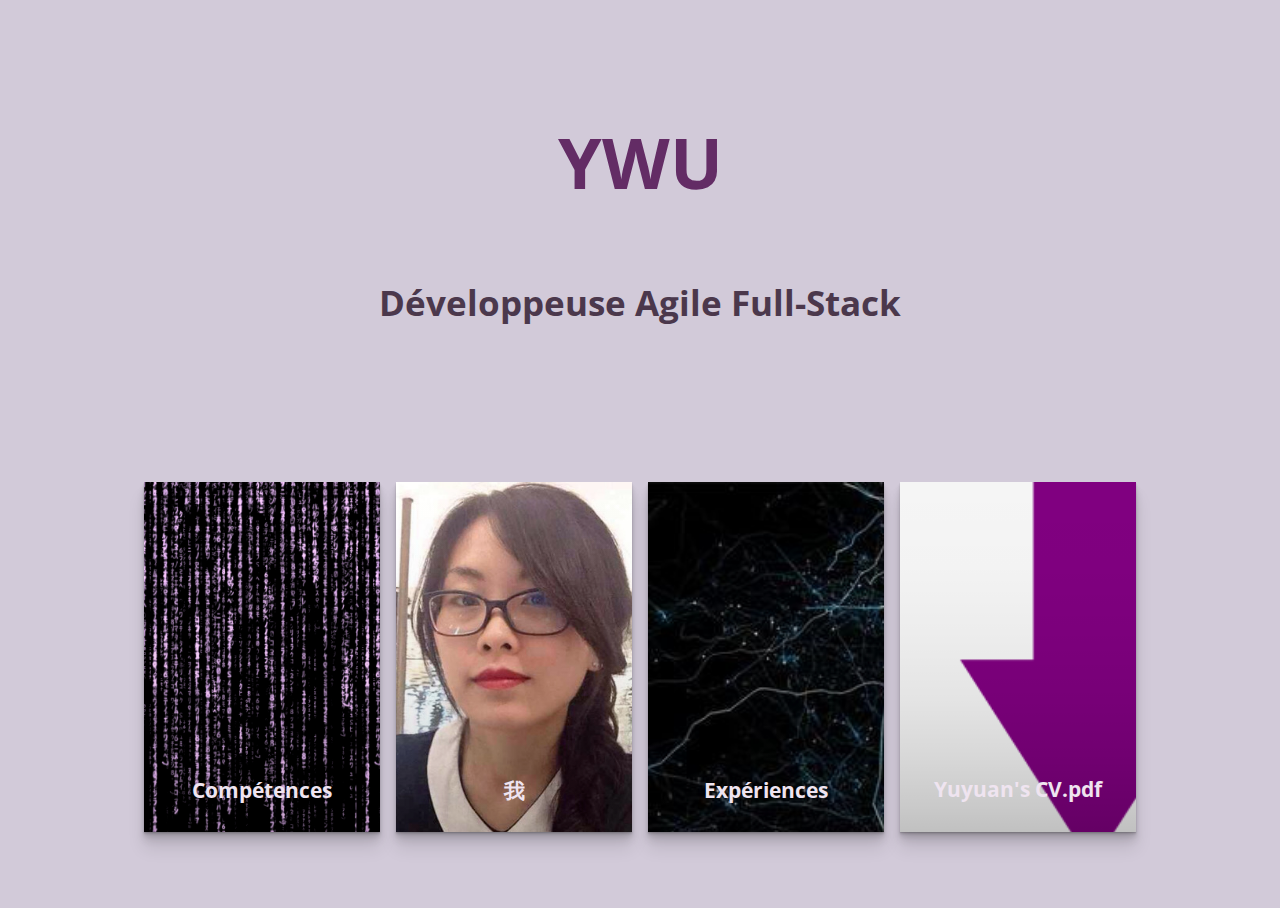
==== index.html @ 92f6f826 "images" ====
<!DOCTYPE html>
<html>
<head>
  <meta charset="utf-8" />

  <link rel="stylesheet" type="text/css" href="index.css">
  <link rel="stylesheet" type="text/css" href="name.css">
  


	<title>CV Yuyuan Wu</title>
</head>
<body>
  
	<div class="name">
    <h1 class="accessibility-animation">
  <span class="end-letters">Y</span><span class="middle-letters">uyuan.</span><span class="alternate-middle-letters"> u</span><span class="end-letters">WU</span>
  </h1>
  </div>


  <div class="title">
    <h1 class="titleFonction">Développeuse Agile Full-Stack</h1>
  </div>
 
    

    <main class="page-content">
      <div class="card">
          <div class="content">
              <h2 class="title">Compétences</h2>
              <p class="copy">Formations, Langages de programmation</p>
              <button class="btn">Détails...</button> </div>
      </div>
      <div class="card">
          <div class="content">
              <h2 class="title">我</h2>
              <p class="copy">En savoir plus sur moi?
              </p><button class="btn">Plus...</button></div>
      </div>
      <div class="card">
          <div class="content">
              <h2 class="title">Expériences</h2>
              <p class="copy">Projets</p><button class="btn">Détails...</button></div>
      </div>
      <div class="card">
          <div class="content">
              <h2 class="title">Yuyuan's CV.pdf</h2>
              <p class="copy"></p><button class="btn">Télécharger</button></div>
      </div>
      </main>





	

</body>
</html>
---- index.css ----
@import url('https://fonts.googleapis.com/css?family=Cardo:400i|Rubik:400,700&display=swap');
 :root {
   --d: 700ms;
   --e: cubic-bezier(0.19, 1, 0.22, 1);
   --font-sans: 'Rubik', sans-serif;
   --font-serif: 'Cardo', serif;
}
 * {
   box-sizing: border-box;
}
 html, body {
   height: 100%;

}
 body {
   display: grid;
   place-items: center;
    background-color: #D2CAD9;  
}
 .page-content {
   display: grid;
   grid-gap: 1rem;
   padding: 1rem;
   max-width: 1024px;
   margin: 0 auto;
   font-family: var(--font-sans);
}
 @media (min-width: 600px) {
   .page-content {
     grid-template-columns: repeat(2, 1fr);
  }
}
 @media (min-width: 800px) {
   .page-content {
     grid-template-columns: repeat(4, 1fr);
  }
}


 .card {
   position: relative;
   display: flex;
   align-items: flex-end;
   overflow: hidden;
   padding: 1rem;
   width: 100%;
   text-align: center;
   color: whitesmoke;
   background-color: whitesmoke;
   box-shadow: 0 1px 1px rgba(0, 0, 0, 0.1), 0 2px 2px rgba(0, 0, 0, 0.1), 0 4px 4px rgba(0, 0, 0, 0.1), 0 8px 8px rgba(0, 0, 0, 0.1), 0 16px 16px rgba(0, 0, 0, 0.1);
}
 @media (min-width: 600px) {
   .card {
     height: 350px;
  }
}
 .card:before {
   content: '';
   position: absolute;
   top: 0;
   left: 0;
   width: 100%;
   height: 110%;
   background-size: cover;
   background-position: 0 0;
   transition: transform calc(var(--d) * 1.5) var(--e);
   pointer-events: none;
}
 .card:after {
   content: '';
   display: block;
   position: absolute;
   top: 0;
   left: 0;
   width: 100%;
   height: 200%;
   pointer-events: none;
   background-image: linear-gradient(to bottom, rgba(0, 0, 0, 0) 0%, rgba(0, 0, 0, 0.009) 11.7%, rgba(0, 0, 0, 0.034) 22.1%, rgba(0, 0, 0, 0.072) 31.2%, rgba(0, 0, 0, 0.123) 39.4%, rgba(0, 0, 0, 0.182) 46.6%, rgba(0, 0, 0, 0.249) 53.1%, rgba(0, 0, 0, 0.320) 58.9%, rgba(0, 0, 0, 0.394) 64.3%, rgba(0, 0, 0, 0.468) 69.3%, rgba(0, 0, 0, 0.540) 74.1%, rgba(0, 0, 0, 0.607) 78.8%, rgba(0, 0, 0, 0.668) 83.6%, rgba(0, 0, 0, 0.721) 88.7%, rgba(0, 0, 0, 0.762) 94.1%, rgba(0, 0, 0, 0.790) 100%);
   transform: translateY(-50%);
   transition: transform calc(var(--d) * 2) var(--e);
}
 .card:nth-child(1):before {
   background-image: url('./img/matrix1.jpg');
   background-size: 90%;
}
 .card:nth-child(2):before {
   background-image: url('./img/yuyuan.png');
   background-position: center;
   background-repeat: no-repeat;

}
 .card:nth-child(3):before {
   background-image: url('./img/nerf.jpg');
}
 .card:nth-child(4):before {
   background-image: url('./img/fleche.png');
}
 .content {
   position: relative;
   display: flex;
   flex-direction: column;
   align-items: center;
   width: 100%;
   padding: 1rem;
   transition: transform var(--d) var(--e);
   z-index: 1;
}
 .content > * + * {
   margin-top: 1rem;
}
 .title {
   font-size: 1.3rem;
   font-weight: bold;
   line-height: 1.2;
}
 .copy {
   font-family: var(--font-serif);
   font-size: 1.125rem;
   font-style: italic;
   line-height: 1.35;
}
 .btn {
   cursor: pointer;
   margin-top: 1.5rem;
   padding: 0.75rem 1.5rem;
   font-size: 0.65rem;
   font-weight: bold;
   letter-spacing: 0.025rem;
   text-transform: uppercase;
   color: white;
   background-color: black;
   border: none;
}
 .btn:hover {
   background-color: #0d0d0d;
}
 .btn:focus {
   outline: 1px dashed yellow;
   outline-offset: 3px;
}
 @media (hover: hover) and (min-width: 600px) {
   .card:after {
     transform: translateY(0);
  }
   .content {
     transform: translateY(calc(100% - 4.5rem));
  }
   .content > *:not(.title) {
     opacity: 0;
     transform: translateY(1rem);
     transition: transform var(--d) var(--e), opacity var(--d) var(--e);
  }
   .card:hover, .card:focus-within {
     align-items: center;
  }
   .card:hover:before, .card:focus-within:before {
     transform: translateY(-4%);
  }
   .card:hover:after, .card:focus-within:after {
     transform: translateY(-50%);
  }
   .card:hover .content, .card:focus-within .content {
     transform: translateY(0);
  }
   .card:hover .content > *:not(.title), .card:focus-within .content > *:not(.title) {
     opacity: 1;
     transform: translateY(0);
     transition-delay: calc(var(--d) / 8);
  }
   .card:focus-within:before, .card:focus-within:after, .card:focus-within .content, .card:focus-within .content > *:not(.title) {
     transition-duration: 0s;
  }
}
---- name.css ----
@import url("https://fonts.googleapis.com/css?family=Open+Sans:400,400i,700");
* {
  box-sizing: border-box;
}

.name {
  display: flex;
  align-items: left;
  justify-content: left;
  font-family: 'Open Sans', sans-serif;
  font-size: 35px;
  height: 8vh;
}

.titleFonction{
  font-family: 'Open Sans', sans-serif;
  font-size: 35px;
  color:#4B384C;
  align-items: center;
  justify-content: center;
}

.title{
  font-family: 'Open Sans', sans-serif;
  color:#EFE4F0;
  align-items: center;
  justify-content: center;
}



.accessibility-animation {
  display: inline-block;
}
.accessibility-animation .middle-letters, .accessibility-animation .end-letters, .accessibility-animation .alternate-middle-letters {
  display: inline-block;
  overflow: hidden;
  height: 1.5em;
}
.accessibility-animation .end-letters {
  color: #632C65;
}
.accessibility-animation .middle-letters, .accessibility-animation .alternate-middle-letters {
  color: #4B384C;
}
.accessibility-animation .middle-letters {
  animation: accessibility-middle-letters-animation 10s infinite;
  animation-delay: -7s;
  max-width: 0;
}
.accessibility-animation .alternate-middle-letters {
  animation: accessibility-alternate-middle-letters-animation 10s infinite;
  animation-delay: -7s;
  max-width: 0;
}

@keyframes accessibility-middle-letters-animation {
  0% {
    max-width: 500px;
  }
  25% {
    max-width: 0;
  }
  75% {
    max-width: 0;
  }
  90% {
    max-width: 500px;
  }
  100% {
    max-width: 500px;
  }
}
@keyframes accessibility-alternate-middle-letters-animation {
  0% {
    max-width: 0;
  }
  25% {
    max-width: 0;
  }
  50% {
    max-width: 500px;
  }
  75% {
    max-width: 0;
  }
  100% {
    max-width: 0;
  }
}
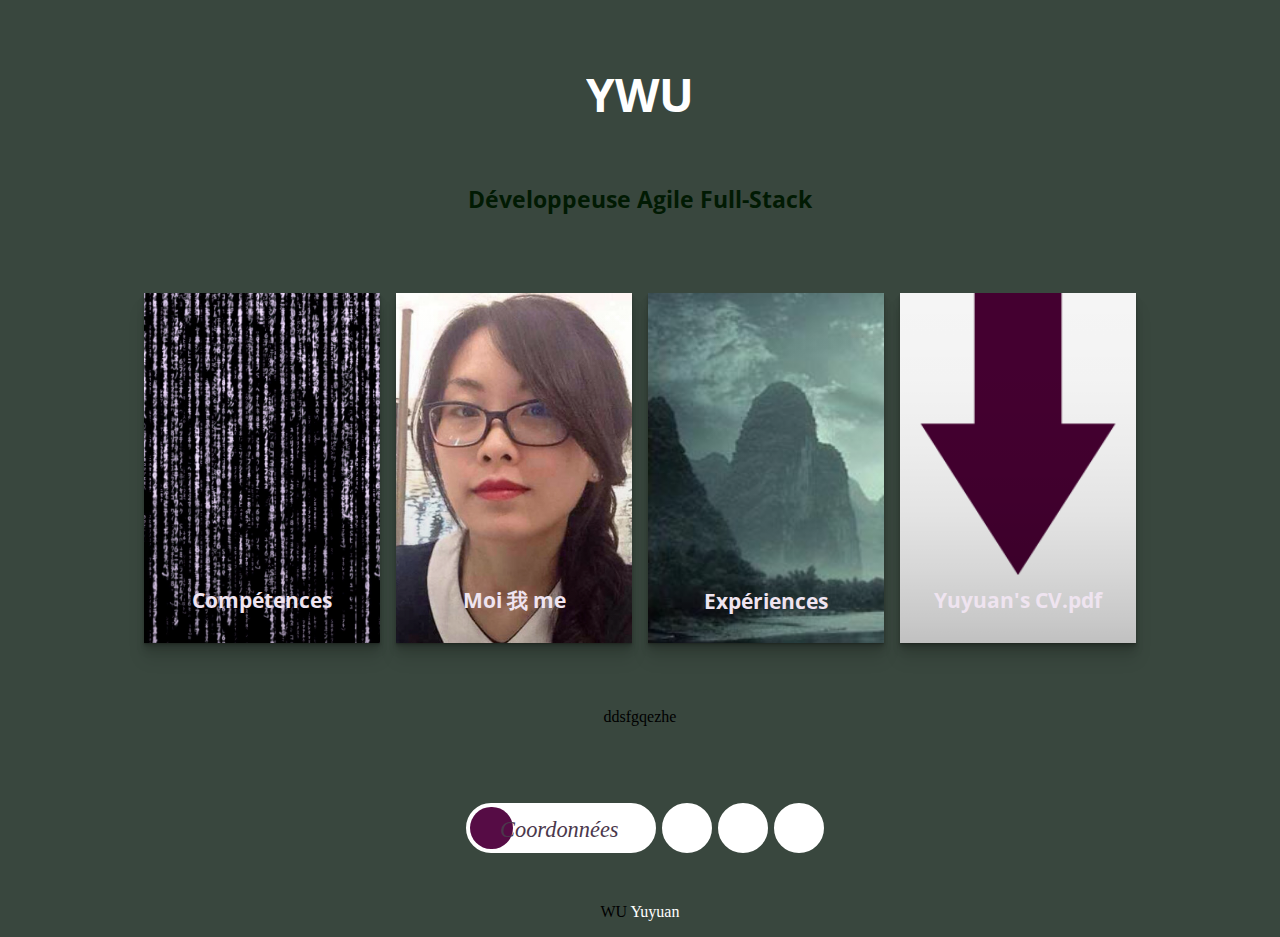
==== commit 271e74b6: "visuels page acceuil fini" ====
--- a/index.html
+++ b/index.html
@@ -4,10 +4,19 @@
 <head>
   <meta charset="utf-8" />
 
+      <link rel="stylesheet" href="https://use.fontawesome.com/releases/v5.3.1/css/all.css" integrity="sha384-mzrmE5qonljUremFsqc01SB46JvROS7bZs3IO2EmfFsd15uHvIt+Y8vEf7N7fWAU" crossorigin="anonymous">
+
   <link rel="stylesheet" type="text/css" href="index.css">
   <link rel="stylesheet" type="text/css" href="name.css">
+  <link rel="stylesheet" type="text/css" href="footer.css">
+
   
-
+  
+  <script type="text/javascript">
+    function hidden4parties() {
+      document.getElementById("4parties").style.display="none";
+    }
+  </script>
 
 	<title>CV Yuyuan Wu</title>
 </head>
@@ -18,31 +27,29 @@
   <span class="end-letters">Y</span><span class="middle-letters">uyuan.</span><span class="alternate-middle-letters"> u</span><span class="end-letters">WU</span>
   </h1>
   </div>
-
-
   <div class="title">
     <h1 class="titleFonction">Développeuse Agile Full-Stack</h1>
   </div>
  
     
-
-    <main class="page-content">
+  <div id="4parties">
+        <main class="page-content">
       <div class="card">
           <div class="content">
               <h2 class="title">Compétences</h2>
               <p class="copy">Formations, Langages de programmation</p>
-              <button class="btn">Détails...</button> </div>
+              <button class="btn" onclick="hidden4parties();competences();" >Détails...</button> </div>
       </div>
       <div class="card">
           <div class="content">
-              <h2 class="title">我</h2>
-              <p class="copy">En savoir plus sur moi?
-              </p><button class="btn">Plus...</button></div>
+              <h2 class="title">Moi 我 me</h2>
+              <p class="copy">En savoir plus sur moi? Centres d'intérêts, loisirs ...
+              </p><button class="btn" onclick="hidden4parties()">Plus...</button></div>
       </div>
       <div class="card">
           <div class="content">
               <h2 class="title">Expériences</h2>
-              <p class="copy">Projets</p><button class="btn">Détails...</button></div>
+              <p class="copy">Projets</p><button class="btn" onclick="hidden4parties()">Détails...</button></div>
       </div>
       <div class="card">
           <div class="content">
@@ -50,6 +57,42 @@
               <p class="copy"></p><button class="btn">Télécharger</button></div>
       </div>
       </main>
+  </div>
+
+  <div id="competences" classe="page-content" style="display: block;">
+
+    ddsfgqezhe
+
+  </div>
+
+
+ 
+
+<footer class="contentFooter">
+ 
+<ul>
+  <li class="active">
+    <i class="fas fa-phone"><span>Coordonnées</span></i>
+  </li>
+  <li>
+  <i class="fas fa-info-circle"><span>Info</span></i>
+  </li>
+  <a href="https://www.linkedin.com/in/yuyuan-wu-b4767494/">
+  <li>
+  <i class="fab fa-linkedin"><span>Linkedin</span></i>
+  </li>
+  </a>
+  <li>
+    <a href="https://github.com/wuyuyu">
+  <i class="fab fa-github"><span>GitHub</span></i>
+  </li>
+    </a>
+</ul>
+  <div class="des"><p>WU <a id="yuyuan" href="https://www.linkedin.com/in/yuyuan-wu-b4767494/" target="_blank">Yuyuan</a></p></div>
+
+</footer>
+
+
 
 
 
--- a/index.css
+++ b/index.css
@@ -15,7 +15,7 @@
  body {
    display: grid;
    place-items: center;
-    background-color: #D2CAD9;  
+    background-color: #39473E  ;  
 }
  .page-content {
    display: grid;
@@ -90,10 +90,13 @@
 
 }
  .card:nth-child(3):before {
-   background-image: url('./img/nerf.jpg');
+   background-image: url('./img/rdn.jpg');
 }
  .card:nth-child(4):before {
    background-image: url('./img/fleche.png');
+   background-position: top,center;
+   background-size: 120%;
+   background-repeat: no-repeat;
 }
  .content {
    position: relative;
--- a/name.css
+++ b/name.css
@@ -8,14 +8,14 @@
   align-items: left;
   justify-content: left;
   font-family: 'Open Sans', sans-serif;
-  font-size: 35px;
-  height: 8vh;
+  font-size: 23px;
+  height: 10vh;
 }
 
 .titleFonction{
   font-family: 'Open Sans', sans-serif;
-  font-size: 35px;
-  color:#4B384C;
+  font-size: 23px;
+  color:#011A03;
   align-items: center;
   justify-content: center;
 }
@@ -38,10 +38,10 @@
   height: 1.5em;
 }
 .accessibility-animation .end-letters {
-  color: #632C65;
+  color:white;
 }
 .accessibility-animation .middle-letters, .accessibility-animation .alternate-middle-letters {
-  color: #4B384C;
+  color: #4AB589 ;
 }
 .accessibility-animation .middle-letters {
   animation: accessibility-middle-letters-animation 10s infinite;
--- a/footer.css
+++ b/footer.css
@@ -0,0 +1,135 @@
+
+
+.contentFooter{
+  //background: #A386A6 ;
+  position:relative; 
+  left:0; right:0;
+  top:0; bottom:0;
+  margin:auto;
+  width: 450px;
+  height: 110px;
+  border-bottom-left-radius: 50px;
+  border-bottom-right-radius: 50px;
+  border-top-left-radius: 15px;
+  border-top-right-radius: 15px;
+  justify-content: center;
+  align-items: center;
+}
+ul{
+    display: flex;
+    justify-content: center;
+    align-items: center;
+    padding-top: 10px;
+    padding-right: 30px;
+}
+
+li{
+    position: relative;
+    transition: all 1s;
+    width: 50px;
+    height: 50px;
+    background: white;
+    box-sizing: border-box;
+    border-radius: 25px;
+    border: 4px solid white;
+    padding: 5px;
+  margin: 3px;
+  float:left;
+  list-style: none;
+  
+}
+
+.fab{
+    box-sizing: border-box;
+    padding: 10px;
+    width: 42.5px;
+    height: 42.5px;
+    position: absolute;
+    top: 0;
+    left: 0;
+    border-radius: 50%;
+    color: #4B384C;
+    text-align: center;
+    font-size: 1.4em;
+    font-weight: bold;
+    transition: all 1s;
+}
+
+.fab span{
+  color: #4B384C;
+  visibility: hidden;
+  padding-left: 20px;
+}
+
+li:hover .fab, .active .fab{
+    background: #4F1749 ;
+    color: white;
+}
+li:hover .fab span, .active span{
+  visibility: visible;
+}
+
+.fas{
+    box-sizing: border-box;
+    padding: 10px;
+    width: 42.5px;
+    height: 42.5px;
+    position: absolute;
+    top: 0;
+    left: 0;
+    border-radius: 50%;
+    color: #4B384C;
+    text-align: center;
+    font-size: 1.4em;
+    transition: all 1s;
+}
+
+.fa-home{
+  font-size: 1.3em;
+}
+.fas span{
+  color: #4B384C;
+  visibility: hidden;
+  padding-left: 20px;
+}
+
+li{
+  cursor: pointer;
+}
+
+li:nth-of-type(1):hover, .active:nth-of-type(1){
+    width: 190px;
+}
+li:nth-of-type(2):hover, .active:nth-of-type(2){
+  width:112px;
+}
+li:nth-of-type(3):hover, .active:nth-of-type(3){
+  width:180px;
+}
+li:nth-of-type(4):hover, .active:nth-of-type(4){
+  width:160px;
+}
+
+li:hover input{
+    display: block;
+}
+
+li:hover .fas, .active .fas{
+    background: #560C45;
+    color: white;
+}
+li:hover .fas span, .active span{
+  visibility: visible;
+}
+
+.des{
+  display: flex;
+  justify-content: center;
+  align-items: center;
+  padding-top: 15px;
+}
+
+#yuyuan {
+  color: white;
+  text-decoration: none;
+}
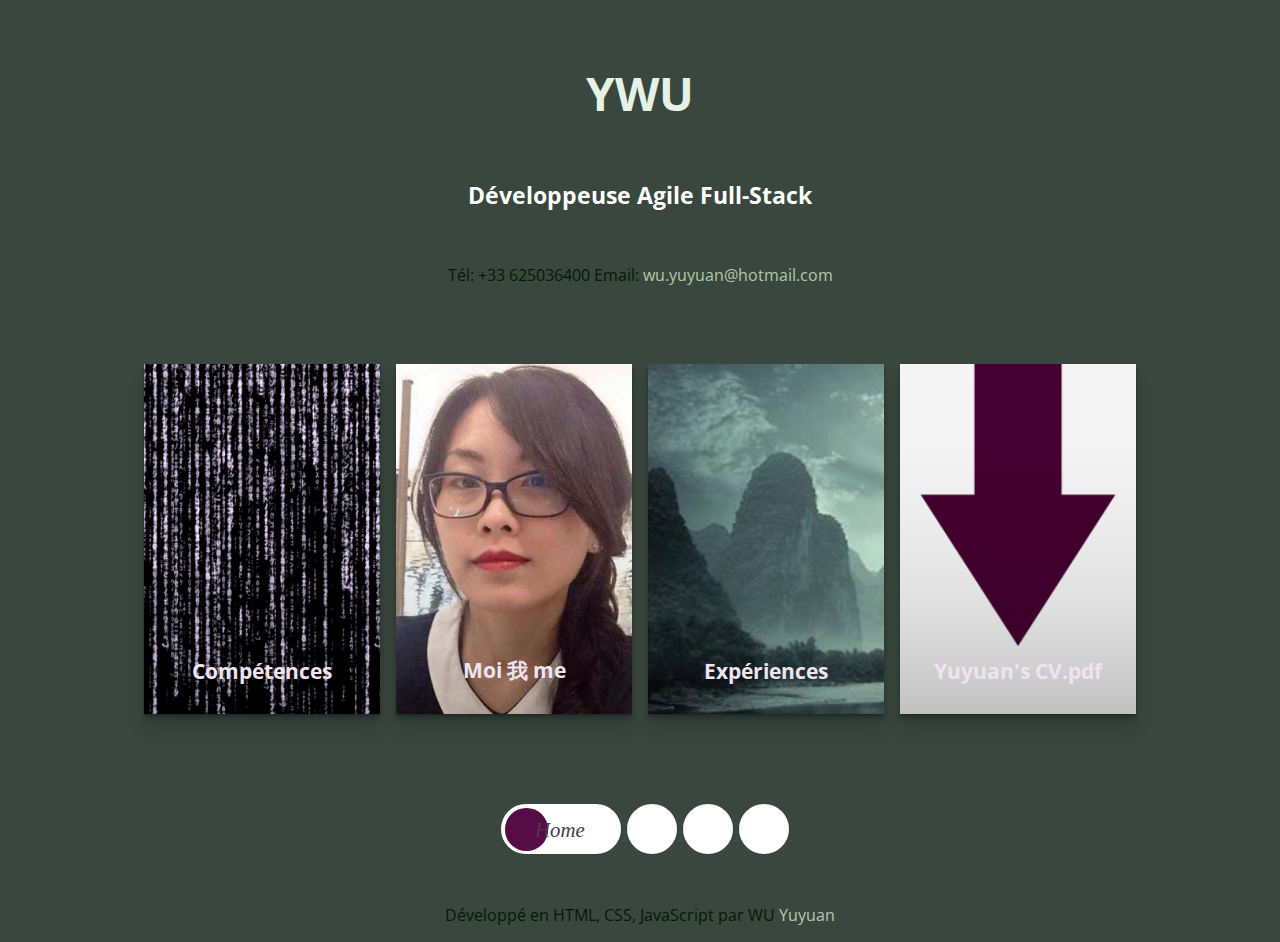
==== commit 8719069f: "l'ajout contact et footer" ====
--- a/index.html
+++ b/index.html
@@ -10,13 +10,6 @@
   <link rel="stylesheet" type="text/css" href="name.css">
   <link rel="stylesheet" type="text/css" href="footer.css">
 
-  
-  
-  <script type="text/javascript">
-    function hidden4parties() {
-      document.getElementById("4parties").style.display="none";
-    }
-  </script>
 
 	<title>CV Yuyuan Wu</title>
 </head>
@@ -30,6 +23,7 @@
   <div class="title">
     <h1 class="titleFonction">Développeuse Agile Full-Stack</h1>
   </div>
+  <div class="mail"><p>Tél: +33 625036400 Email:<a id="yuyuan" href="mailto: wu.yuyuan@hotmail"> wu.yuyuan@hotmail.com</a></p></div>
  
     
   <div id="4parties">
@@ -38,18 +32,18 @@
           <div class="content">
               <h2 class="title">Compétences</h2>
               <p class="copy">Formations, Langages de programmation</p>
-              <button class="btn" onclick="hidden4parties();competences();" >Détails...</button> </div>
+              <button class="btn" onclick="hidden4parties();afficheCompetenses();" >Détails...</button> </div>
       </div>
       <div class="card">
           <div class="content">
               <h2 class="title">Moi 我 me</h2>
               <p class="copy">En savoir plus sur moi? Centres d'intérêts, loisirs ...
-              </p><button class="btn" onclick="hidden4parties()">Plus...</button></div>
+              </p><button class="btn" onclick="hidden4parties(); afficheMoi();">Plus...</button></div>
       </div>
       <div class="card">
           <div class="content">
               <h2 class="title">Expériences</h2>
-              <p class="copy">Projets</p><button class="btn" onclick="hidden4parties()">Détails...</button></div>
+              <p class="copy">Projets</p><button class="btn" onclick="hidden4parties();afficheExperiences();">Détails...</button></div>
       </div>
       <div class="card">
           <div class="content">
@@ -59,42 +53,112 @@
       </main>
   </div>
 
-  <div id="competences" classe="page-content" style="display: block;">
 
-    ddsfgqezhe
+  <div id="competences" classe="page-content" style="display: none;">
+    <div class="titleFonction">Développeur informatique</div>
+    <div class="sousTitle">Projets Personnels - Depuis novembre 2019</div>
+    <div class="textes">
+        Projet en cours:
+        Création d'une application mobile avec React Native
 
+        Création d'un site Web avec React JS:
+        - Conception de la préproduction: Construction du product Backlog, définition des user stories, définition des critères d'acceptation des fonctionnalités, modélisation de la BDD
+        - Librairies: Redux, React Router, React Navigation, React Firebase, Firebase Cloud Messaging (FCM)
+        - L'environnement: Node.js 
+        - Gestion de dépendances: NPM
+
+        Création d'un jeu Quizz en Javascript POO
+        -Utilisation de Babel / Webpack
+        -Gestion de paquet avec NPM
+        -https://wuyuyu.github.io/Quizz_Javascript/Coding_Dojo.html
+
+        Création d'une application d'enchère en JAVA - fichier .JAR exécutable en ligne de commande sur le terminal
+        - https://github.com/wuyuyu/Raises
+
+        Modifier
+        Déplacer
+        Supprimer
+        Developpeur informatique
+        Use It Cloud Février 2020 Stage
+        Création des pages web avec Laravel: MVC, Routing, Middelware, service providers
+        Création des VM via le plateform Use IT Cloud
+        Découverte du Fonctionnement du CMP, le Cloud Computing, AWS API, composants logiciels et l'environnement du développement du Use IT Cloud
+
+        Modifier
+        Déplacer
+        Supprimer
+        Directrice Boutique
+        CAUDALIE 2014 à 2017 CDI Carrousel du Louvre - Paris 1er
+        - Management de 6 vendeuses.
+        - Développement du chiffre d'affaire.
+        - Création et animation d'un réseau d'apporteurs d'affaire.
+
+        Modifier
+        Déplacer
+        Supprimer
+        Fondatrice et Gérante
+        iLEAD 2006 à 2012 Paris
+        - Création d'une entreprise de E-commerce spécialisée dans la distribution de produits high-tech.
+        - Création et l'administration de 3 sites de e-commerce
+        - Gestion et l'exploitation d'une base de données
+        - Gestion de référencement naturel (SEO)
+        - Google AdWords Express.
+      </div>
   </div>
 
 
+
+  <div id="moi" classe="page-content" style="display: none;">
+    moi
+  </div>  
+
+  <div id="experiences" classe="page-content" style="display: none;">
+    experience
+  </div>  
  
 
 <footer class="contentFooter">
- 
 <ul>
-  <li class="active">
-    <i class="fas fa-phone"><span>Coordonnées</span></i>
+  <li class="active"><a href="https://wuyuyu.github.io/CV_WU/"> 
+    <i class="fas fa-home"><span>Home</span></i>
+  </a></li>
+
+  
+  <li><a href="https://www.linkedin.com/in/yuyuan-wu-b4767494/">   
+  <i class="fab fa-linkedin"><span>Linkedin</span></i>
+  </a></li>
+  
+  <li><a href="https://github.com/wuyuyu"> 
+  <i class="fab fa-github"><span>GitHub</span></i>
+  </a></li>
+   
+   <li>
+  <i class="fas fa-phone" onclick="afficheContact()"><span>Coordonnées</span></i>
   </li>
-  <li>
-  <i class="fas fa-info-circle"><span>Info</span></i>
-  </li>
-  <a href="https://www.linkedin.com/in/yuyuan-wu-b4767494/">
-  <li>
-  <i class="fab fa-linkedin"><span>Linkedin</span></i>
-  </li>
-  </a>
-  <li>
-    <a href="https://github.com/wuyuyu">
-  <i class="fab fa-github"><span>GitHub</span></i>
-  </li>
-    </a>
 </ul>
-  <div class="des"><p>WU <a id="yuyuan" href="https://www.linkedin.com/in/yuyuan-wu-b4767494/" target="_blank">Yuyuan</a></p></div>
-
+  <div class="des"><p>
+    Développé en HTML, CSS, JavaScript par WU <a id="yuyuan" href="https://www.linkedin.com/in/yuyuan-wu-b4767494/" target="_blank">Yuyuan</a></p></div>
 </footer>
 
 
 
+  <script type="text/javascript">
+    function hidden4parties() {
+      document.getElementById("4parties").style.display="none";
+    }
 
+    function afficheCompetenses(){
+      document.getElementById("competences").style.display="block";
+    }
+
+    function afficheMoi(){
+      document.getElementById("moi").style.display="block";
+    }
+
+    function afficheExperiences(){
+      document.getElementById("experiences").style.display="block";
+    }
+  </script>
 
 
 
--- a/name.css
+++ b/name.css
@@ -15,7 +15,7 @@
 .titleFonction{
   font-family: 'Open Sans', sans-serif;
   font-size: 23px;
-  color:#011A03;
+  color:white;
   align-items: center;
   justify-content: center;
 }
@@ -25,6 +25,20 @@
   color:#EFE4F0;
   align-items: center;
   justify-content: center;
+  height: 4vh;
+}
+
+.sousTitle{
+  font-family: 'Open Sans', sans-serif;
+  font-size: 16px;
+  font-weight: bold;
+  color: #EFE4F0;
+}
+
+.textes{
+  font-family: 'Open Sans', sans-serif;
+  font-size: 16px;
+  color:white;
 }
 
 
@@ -38,10 +52,10 @@
   height: 1.5em;
 }
 .accessibility-animation .end-letters {
-  color:white;
+  color:#E6F2E6;
 }
 .accessibility-animation .middle-letters, .accessibility-animation .alternate-middle-letters {
-  color: #4AB589 ;
+  color:#B3CAAA;
 }
 .accessibility-animation .middle-letters {
   animation: accessibility-middle-letters-animation 10s infinite;
@@ -89,3 +103,19 @@
   }
 }
 
+.des{
+  font-family: 'Open Sans', sans-serif;
+  color: #011A03;
+  display: flex;
+  justify-content: center;
+  align-items: center;
+  padding-top: 15px;
+}
+
+.mail{
+  font-family: 'Open Sans', sans-serif;
+  color: #011A03;
+  display:relative;
+  justify-content: center;
+  align-items: center;
+}--- a/footer.css
+++ b/footer.css
@@ -98,16 +98,16 @@
 }
 
 li:nth-of-type(1):hover, .active:nth-of-type(1){
-    width: 190px;
+    width: 120px;
 }
 li:nth-of-type(2):hover, .active:nth-of-type(2){
-  width:112px;
+  width:150px;
 }
 li:nth-of-type(3):hover, .active:nth-of-type(3){
-  width:180px;
+  width:135px;
 }
 li:nth-of-type(4):hover, .active:nth-of-type(4){
-  width:160px;
+  width:190px;
 }
 
 li:hover input{
@@ -122,14 +122,7 @@
   visibility: visible;
 }
 
-.des{
-  display: flex;
-  justify-content: center;
-  align-items: center;
-  padding-top: 15px;
-}
-
 #yuyuan {
-  color: white;
+  color: #B3CAAA;
   text-decoration: none;
 }
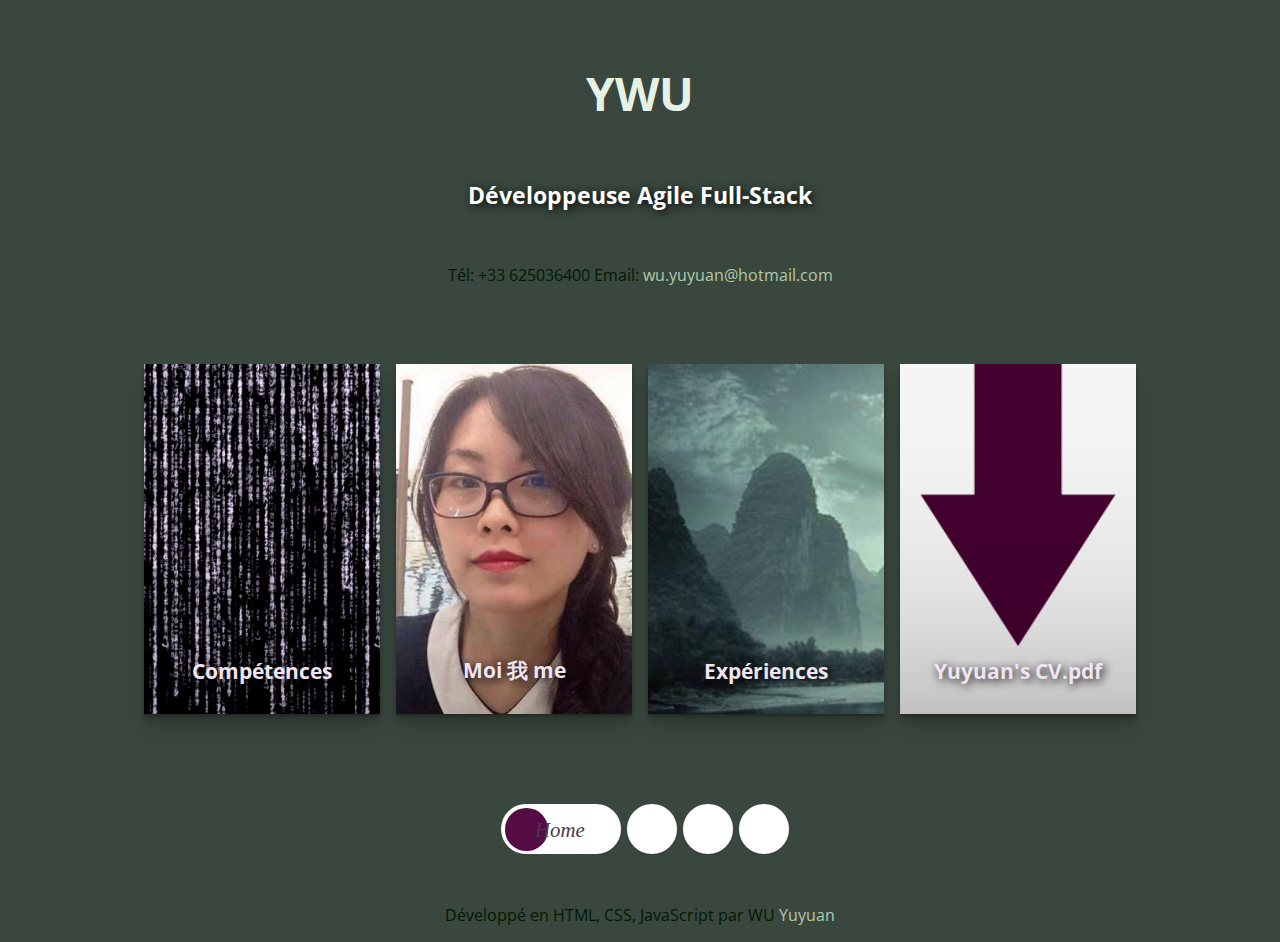
==== commit 84574ec6: "texte fitler" ====
--- a/index.html
+++ b/index.html
@@ -43,7 +43,7 @@
       <div class="card">
           <div class="content">
               <h2 class="title">Expériences</h2>
-              <p class="copy">Projets</p><button class="btn" onclick="hidden4parties();afficheExperiences();">Détails...</button></div>
+              <p class="copy">Projets</br>Jobs</p><button class="btn" onclick="hidden4parties();afficheExperiences();">Détails...</button></div>
       </div>
       <div class="card">
           <div class="content">
@@ -55,6 +55,16 @@
 
 
   <div id="competences" classe="page-content" style="display: none;">
+    competences
+  </div>
+
+
+
+  <div id="moi" classe="page-content" style="display: none;">
+    moi
+  </div>  
+
+  <div id="experiences" classe="page-content" style="display: none;">
     <div class="titleFonction">Développeur informatique</div>
     <div class="sousTitle">Projets Personnels - Depuis novembre 2019</div>
     <div class="textes">
@@ -104,16 +114,6 @@
         - Gestion de référencement naturel (SEO)
         - Google AdWords Express.
       </div>
-  </div>
-
-
-
-  <div id="moi" classe="page-content" style="display: none;">
-    moi
-  </div>  
-
-  <div id="experiences" classe="page-content" style="display: none;">
-    experience
   </div>  
  
 
--- a/name.css
+++ b/name.css
@@ -26,6 +26,10 @@
   align-items: center;
   justify-content: center;
   height: 4vh;
+  
+
+    text-shadow: 2px 2px 10px rgb(0,0,0);
+
 }
 
 .sousTitle{
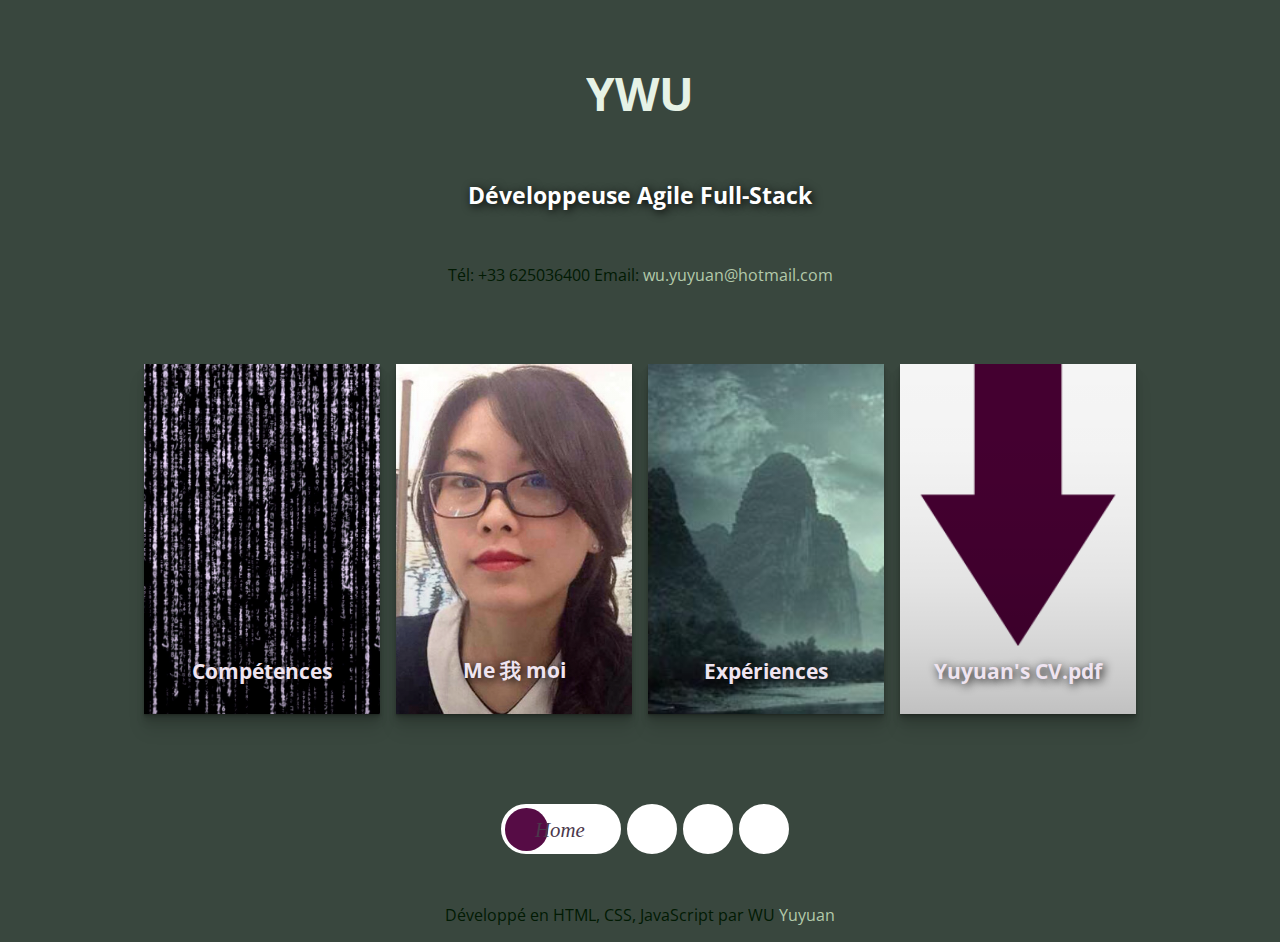
==== commit 9a16e7a4: "structure du site + page experiences" ====
--- a/index.html
+++ b/index.html
@@ -1,168 +1,107 @@
-
 <!DOCTYPE html>
 <html>
 <head>
-  <meta charset="utf-8" />
-
-      <link rel="stylesheet" href="https://use.fontawesome.com/releases/v5.3.1/css/all.css" integrity="sha384-mzrmE5qonljUremFsqc01SB46JvROS7bZs3IO2EmfFsd15uHvIt+Y8vEf7N7fWAU" crossorigin="anonymous">
-
-  <link rel="stylesheet" type="text/css" href="index.css">
-  <link rel="stylesheet" type="text/css" href="name.css">
-  <link rel="stylesheet" type="text/css" href="footer.css">
-
-
-	<title>CV Yuyuan Wu</title>
+<meta charset="utf-8"/>
+<link rel="stylesheet" href="https://use.fontawesome.com/releases/v5.3.1/css/all.css" integrity="sha384-mzrmE5qonljUremFsqc01SB46JvROS7bZs3IO2EmfFsd15uHvIt+Y8vEf7N7fWAU" crossorigin="anonymous">
+<link rel="stylesheet" type="text/css" href="index.css">
+<link rel="stylesheet" type="text/css" href="name.css">
+<link rel="stylesheet" type="text/css" href="footer.css">
+<title>CV Yuyuan Wu acceuil</title>
 </head>
 <body>
-  
-	<div class="name">
-    <h1 class="accessibility-animation">
+<div class="name">
+  <h1 class="accessibility-animation">
   <span class="end-letters">Y</span><span class="middle-letters">uyuan.</span><span class="alternate-middle-letters"> u</span><span class="end-letters">WU</span>
   </h1>
+</div>
+<div class="title">
+  <h1 class="titleFonction">Développeuse Agile Full-Stack</h1>
+</div>
+<div class="mail">
+  <p>
+    Tél: +33 625036400 Email:<a id="yuyuan" href="mailto: wu.yuyuan@hotmail"> wu.yuyuan@hotmail.com</a>
+  </p>
+</div>
+<div id="4parties">
+  <main class="page-content">
+  <div class="card">
+    <div class="content">
+      <h2 class="title">Compétences</h2>
+      <p class="copy">
+        Langages de programmation, </br> Formations </br>etc...
+      </p>
+      <button class="btn" onclick="window.location.href='./pageCompetences.html';">Détails...</button>
+    </div>
   </div>
-  <div class="title">
-    <h1 class="titleFonction">Développeuse Agile Full-Stack</h1>
+  <div class="card">
+    <div class="content">
+      <h2 class="title">Me 我 moi</h2>
+      <p class="copy">
+        En savoir plus sur moi? </br>Centres d'intérêts</br> loisirs ...
+      </p>
+      <button class="btn" onclick="window.location.href='./pageMoi.html';">Plus...</button>
+    </div>
   </div>
-  <div class="mail"><p>Tél: +33 625036400 Email:<a id="yuyuan" href="mailto: wu.yuyuan@hotmail"> wu.yuyuan@hotmail.com</a></p></div>
- 
-    
-  <div id="4parties">
-        <main class="page-content">
-      <div class="card">
-          <div class="content">
-              <h2 class="title">Compétences</h2>
-              <p class="copy">Formations, Langages de programmation</p>
-              <button class="btn" onclick="hidden4parties();afficheCompetenses();" >Détails...</button> </div>
-      </div>
-      <div class="card">
-          <div class="content">
-              <h2 class="title">Moi 我 me</h2>
-              <p class="copy">En savoir plus sur moi? Centres d'intérêts, loisirs ...
-              </p><button class="btn" onclick="hidden4parties(); afficheMoi();">Plus...</button></div>
-      </div>
-      <div class="card">
-          <div class="content">
-              <h2 class="title">Expériences</h2>
-              <p class="copy">Projets</br>Jobs</p><button class="btn" onclick="hidden4parties();afficheExperiences();">Détails...</button></div>
-      </div>
-      <div class="card">
-          <div class="content">
-              <h2 class="title">Yuyuan's CV.pdf</h2>
-              <p class="copy"></p><button class="btn">Télécharger</button></div>
-      </div>
-      </main>
+  <div class="card">
+    <div class="content">
+      <h2 class="title">Expériences</h2>
+      <p class="copy">
+        Projets</br>Jobs
+      </p>
+      <button class="btn" onclick="window.location.href = './pageExperiences.html';">Détails...</button>
+    </div>
   </div>
-
-
-  <div id="competences" classe="page-content" style="display: none;">
+  <div class="card">
+    <div class="content">
+      <h2 class="title">Yuyuan's CV.pdf</h2>
+      <p class="copy">
+      </p>
+      <button class="btn">Télécharger</button>
+    </div>
+  </div>
+  </main>
+</div>
+<div id="competences" classe="page-content" style="display: none;">
     competences
-  </div>
-
-
-
-  <div id="moi" classe="page-content" style="display: none;">
+</div>
+<div id="moi" classe="page-content" style="display: none;">
     moi
-  </div>  
-
-  <div id="experiences" classe="page-content" style="display: none;">
-    <div class="titleFonction">Développeur informatique</div>
-    <div class="sousTitle">Projets Personnels - Depuis novembre 2019</div>
-    <div class="textes">
-        Projet en cours:
-        Création d'une application mobile avec React Native
-
-        Création d'un site Web avec React JS:
-        - Conception de la préproduction: Construction du product Backlog, définition des user stories, définition des critères d'acceptation des fonctionnalités, modélisation de la BDD
-        - Librairies: Redux, React Router, React Navigation, React Firebase, Firebase Cloud Messaging (FCM)
-        - L'environnement: Node.js 
-        - Gestion de dépendances: NPM
-
-        Création d'un jeu Quizz en Javascript POO
-        -Utilisation de Babel / Webpack
-        -Gestion de paquet avec NPM
-        -https://wuyuyu.github.io/Quizz_Javascript/Coding_Dojo.html
-
-        Création d'une application d'enchère en JAVA - fichier .JAR exécutable en ligne de commande sur le terminal
-        - https://github.com/wuyuyu/Raises
-
-        Modifier
-        Déplacer
-        Supprimer
-        Developpeur informatique
-        Use It Cloud Février 2020 Stage
-        Création des pages web avec Laravel: MVC, Routing, Middelware, service providers
-        Création des VM via le plateform Use IT Cloud
-        Découverte du Fonctionnement du CMP, le Cloud Computing, AWS API, composants logiciels et l'environnement du développement du Use IT Cloud
-
-        Modifier
-        Déplacer
-        Supprimer
-        Directrice Boutique
-        CAUDALIE 2014 à 2017 CDI Carrousel du Louvre - Paris 1er
-        - Management de 6 vendeuses.
-        - Développement du chiffre d'affaire.
-        - Création et animation d'un réseau d'apporteurs d'affaire.
-
-        Modifier
-        Déplacer
-        Supprimer
-        Fondatrice et Gérante
-        iLEAD 2006 à 2012 Paris
-        - Création d'une entreprise de E-commerce spécialisée dans la distribution de produits high-tech.
-        - Création et l'administration de 3 sites de e-commerce
-        - Gestion et l'exploitation d'une base de données
-        - Gestion de référencement naturel (SEO)
-        - Google AdWords Express.
-      </div>
-  </div>  
- 
-
+</div>
 <footer class="contentFooter">
 <ul>
-  <li class="active"><a href="https://wuyuyu.github.io/CV_WU/"> 
-    <i class="fas fa-home"><span>Home</span></i>
+  <li class="active"><a href="https://wuyuyu.github.io/CV_WU/">
+  <i class="fas fa-home"><span>Home</span></i>
   </a></li>
-
-  
-  <li><a href="https://www.linkedin.com/in/yuyuan-wu-b4767494/">   
+  <li><a href="https://www.linkedin.com/in/yuyuan-wu-b4767494/">
   <i class="fab fa-linkedin"><span>Linkedin</span></i>
   </a></li>
-  
-  <li><a href="https://github.com/wuyuyu"> 
+  <li><a href="https://github.com/wuyuyu">
   <i class="fab fa-github"><span>GitHub</span></i>
   </a></li>
-   
-   <li>
+  <li>
   <i class="fas fa-phone" onclick="afficheContact()"><span>Coordonnées</span></i>
   </li>
 </ul>
-  <div class="des"><p>
-    Développé en HTML, CSS, JavaScript par WU <a id="yuyuan" href="https://www.linkedin.com/in/yuyuan-wu-b4767494/" target="_blank">Yuyuan</a></p></div>
+<div class="des">
+  <p>
+    Développé en HTML, CSS, JavaScript par WU 
+    <a id="yuyuan" href="https://www.linkedin.com/in/yuyuan-wu-b4767494/" target="_blank">Yuyuan</a>
+  </p>
+</div>
 </footer>
-
-
-
-  <script type="text/javascript">
+<script type="text/javascript">
     function hidden4parties() {
       document.getElementById("4parties").style.display="none";
     }
-
     function afficheCompetenses(){
       document.getElementById("competences").style.display="block";
     }
-
     function afficheMoi(){
       document.getElementById("moi").style.display="block";
     }
-
     function afficheExperiences(){
       document.getElementById("experiences").style.display="block";
     }
   </script>
-
-
-
-	
-
 </body>
 </html>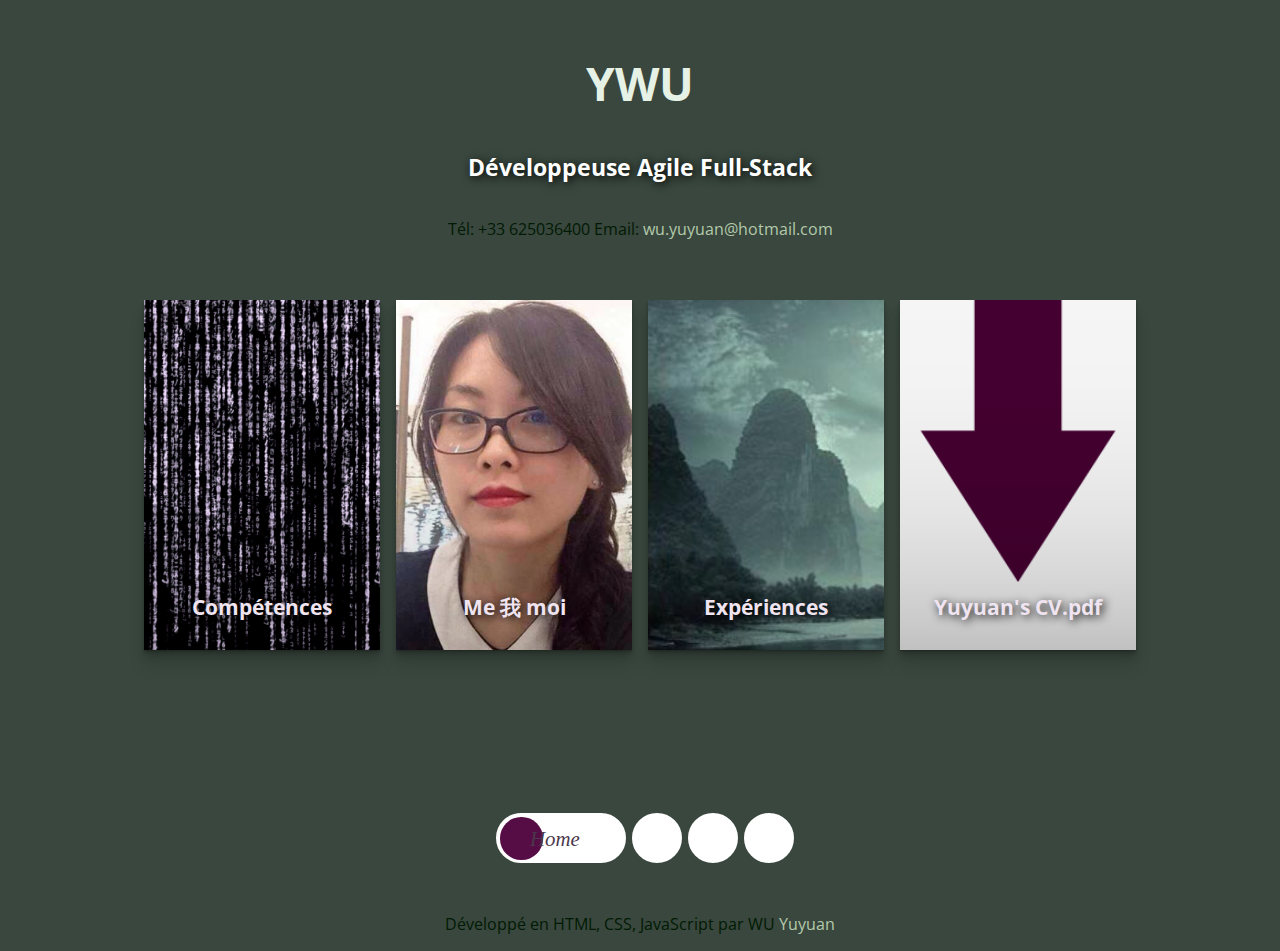
==== commit 378a402e: "bouton afficher du CV" ====
--- a/index.html
+++ b/index.html
@@ -56,17 +56,14 @@
       <h2 class="title">Yuyuan's CV.pdf</h2>
       <p class="copy">
       </p>
-      <button class="btn">Télécharger</button>
+      <a class="btnCV" href="./img/cv.pdf">Afficher</button>
     </div>
   </div>
   </main>
 </div>
-<div id="competences" classe="page-content" style="display: none;">
-    competences
-</div>
-<div id="moi" classe="page-content" style="display: none;">
-    moi
-</div>
+
+
+
 <footer class="contentFooter">
 <ul>
   <li class="active"><a href="https://wuyuyu.github.io/CV_WU/">
@@ -102,6 +99,11 @@
     function afficheExperiences(){
       document.getElementById("experiences").style.display="block";
     }
+    function afficheCV(){
+      document.getElementById("cv").style.display="block";
+    }
   </script>
+
+
 </body>
 </html>--- a/index.css
+++ b/index.css
@@ -175,6 +175,17 @@
   }
 }
 
+ .btnCV {
+   cursor: pointer;
+   margin-top: 1.5rem;
+   text-decoration: none;
+   font-size: 0.7rem;
+   font-weight: bold;
+   letter-spacing: 0.025rem;
+   text-transform: uppercase;
+   color: white;
+   border: none;
 
+}
 
  --- a/footer.css
+++ b/footer.css
@@ -98,13 +98,13 @@
 }
 
 li:nth-of-type(1):hover, .active:nth-of-type(1){
-    width: 120px;
+    width: 130px;
 }
 li:nth-of-type(2):hover, .active:nth-of-type(2){
-  width:150px;
+  width:180px;
 }
 li:nth-of-type(3):hover, .active:nth-of-type(3){
-  width:135px;
+  width:150px;
 }
 li:nth-of-type(4):hover, .active:nth-of-type(4){
   width:190px;
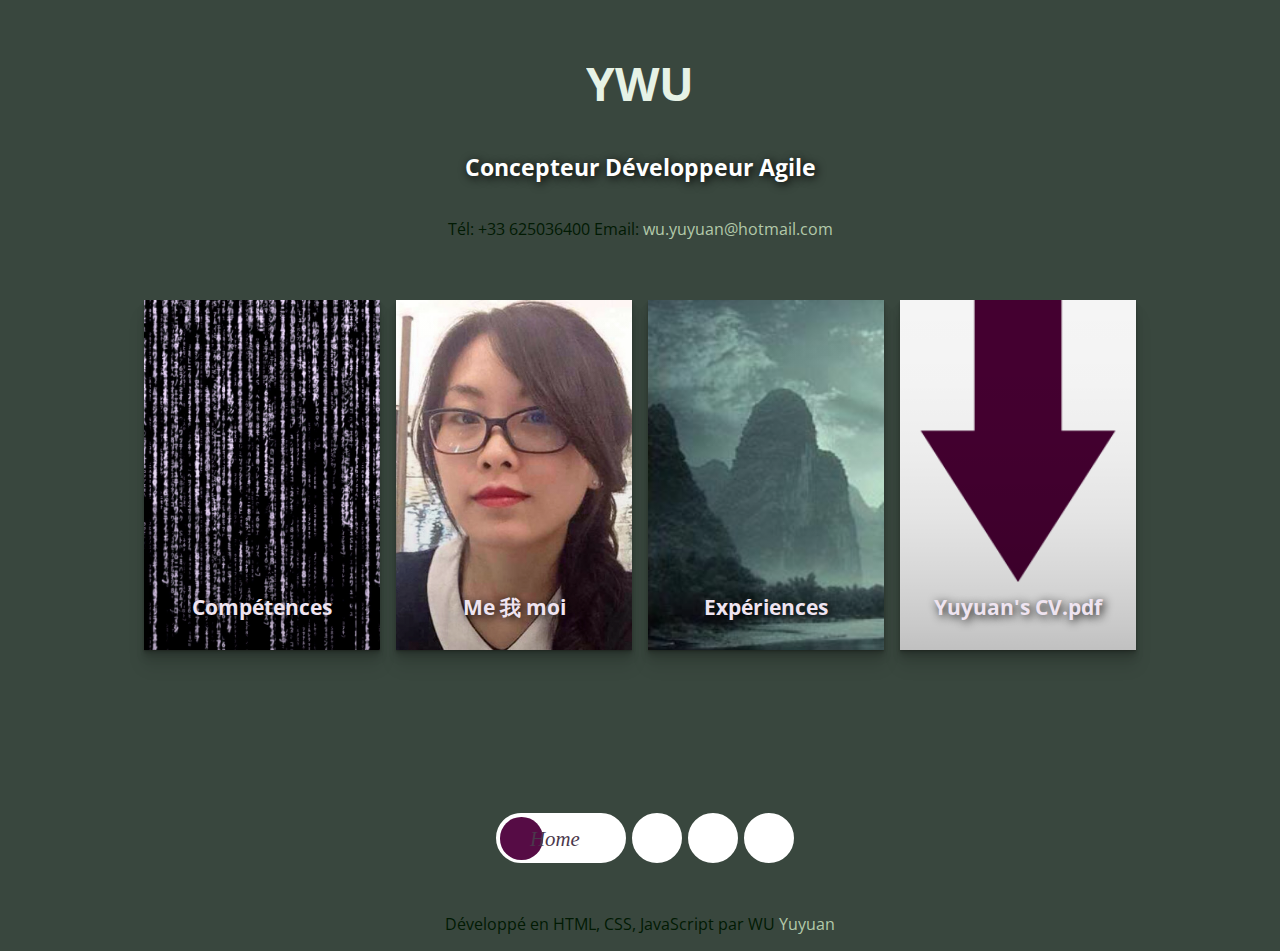
==== commit 9af5fc83: "update" ====
--- a/index.html
+++ b/index.html
@@ -15,7 +15,7 @@
   </h1>
 </div>
 <div class="title">
-  <h1 class="titleFonction">Développeuse Agile Full-Stack</h1>
+  <h1 class="titleFonction">Concepteur Développeur Agile</h1>
 </div>
 <div class="mail">
   <p>
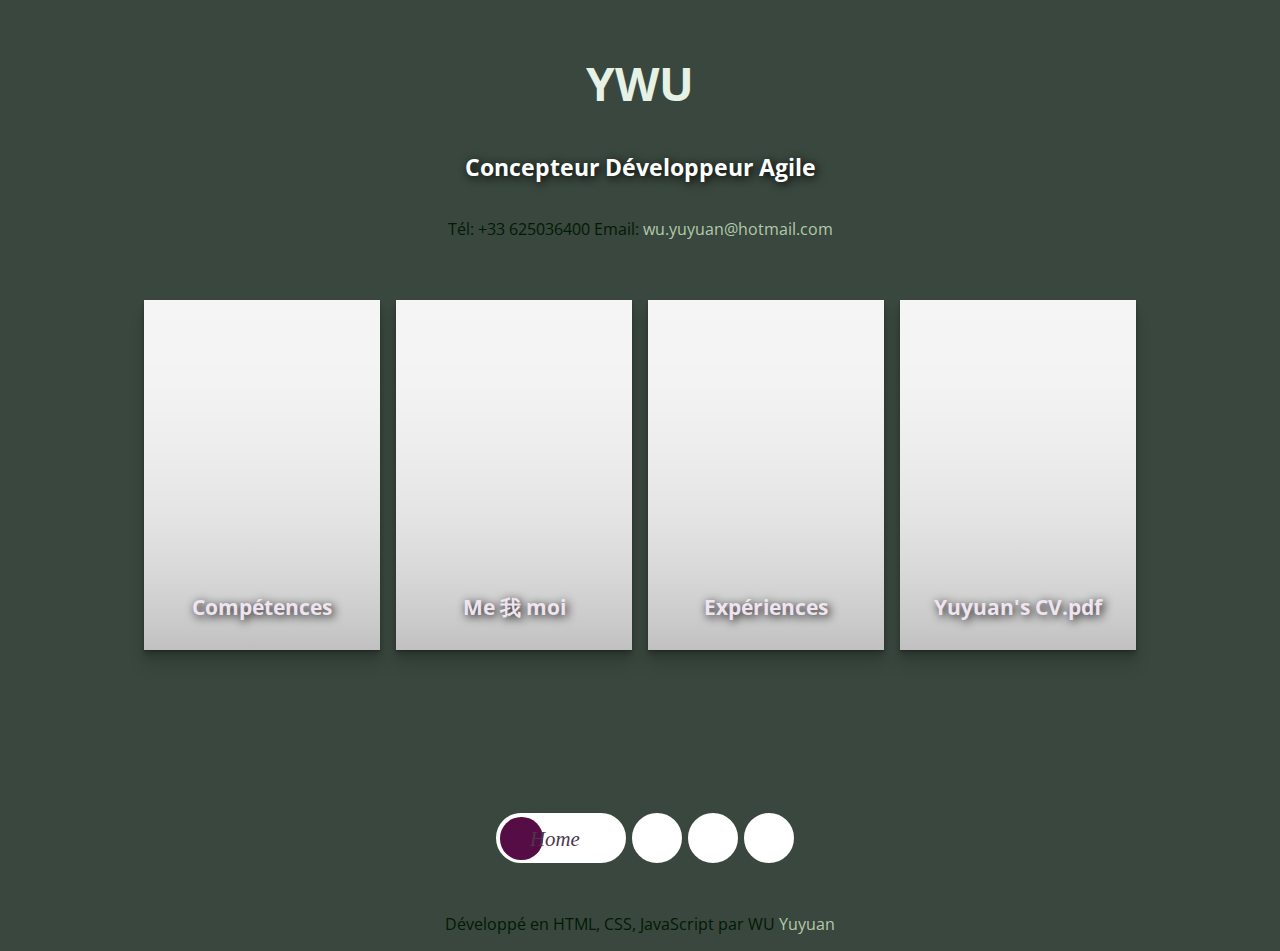
==== commit 8e2c4756: "update" ====
--- a/index.html
+++ b/index.html
@@ -3,9 +3,9 @@
 <head>
 <meta charset="utf-8"/>
 <link rel="stylesheet" href="https://use.fontawesome.com/releases/v5.3.1/css/all.css" integrity="sha384-mzrmE5qonljUremFsqc01SB46JvROS7bZs3IO2EmfFsd15uHvIt+Y8vEf7N7fWAU" crossorigin="anonymous">
-<link rel="stylesheet" type="text/css" href="index.css">
-<link rel="stylesheet" type="text/css" href="name.css">
-<link rel="stylesheet" type="text/css" href="footer.css">
+<link rel="stylesheet" type="text/css" href="src/css/index.css">
+<link rel="stylesheet" type="text/css" href="src/css/name.css">
+<link rel="stylesheet" type="text/css" href="src/css/footer.css">
 <title>CV Yuyuan Wu acceuil</title>
 </head>
 <body>
@@ -30,7 +30,7 @@
       <p class="copy">
         Langages de programmation, </br> Formations </br>etc...
       </p>
-      <button class="btn" onclick="window.location.href='./pageCompetences.html';">Détails...</button>
+      <button class="btn" onclick="window.location.href='./src/html/Competences.html';">Détails...</button>
     </div>
   </div>
   <div class="card">
@@ -39,7 +39,7 @@
       <p class="copy">
         En savoir plus sur moi? </br>Centres d'intérêts</br> loisirs ...
       </p>
-      <button class="btn" onclick="window.location.href='./pageMoi.html';">Plus...</button>
+      <button class="btn" onclick="window.location.href='./src/html/moi.html';">Plus...</button>
     </div>
   </div>
   <div class="card">
@@ -48,7 +48,7 @@
       <p class="copy">
         Projets</br>Jobs
       </p>
-      <button class="btn" onclick="window.location.href = './pageExperiences.html';">Détails...</button>
+      <button class="btn" onclick="window.location.href = './src/html/Experiences.html';">Détails...</button>
     </div>
   </div>
   <div class="card">
@@ -56,7 +56,7 @@
       <h2 class="title">Yuyuan's CV.pdf</h2>
       <p class="copy">
       </p>
-      <a class="btnCV" href="./img/cv.pdf">Afficher</button>
+      <a class="btnCV" href="./src/img/cv.pdf">Afficher</button>
     </div>
   </div>
   </main>
--- a/src/css/index.css
+++ b/src/css/index.css
@@ -0,0 +1,191 @@
+@import url('https://fonts.googleapis.com/css?family=Cardo:400i|Rubik:400,700&display=swap');
+ :root {
+   --d: 700ms;
+   --e: cubic-bezier(0.19, 1, 0.22, 1);
+   --font-sans: 'Rubik', sans-serif;
+   --font-serif: 'Cardo', serif;
+}
+ * {
+   box-sizing: border-box;
+}
+ html, body {
+   height: 100%;
+
+}
+ body {
+   display: grid;
+   place-items: center;
+    background-color: #39473E  ;  
+}
+ .page-content {
+   display: grid;
+   grid-gap: 1rem;
+   padding: 1rem;
+   max-width: 1024px;
+   margin: 0 auto;
+   font-family: var(--font-sans);
+}
+ @media (min-width: 600px) {
+   .page-content {
+     grid-template-columns: repeat(2, 1fr);
+  }
+}
+ @media (min-width: 800px) {
+   .page-content {
+     grid-template-columns: repeat(4, 1fr);
+  }
+}
+
+
+ .card {
+   position: relative;
+   display: flex;
+   align-items: flex-end;
+   overflow: hidden;
+   padding: 1rem;
+   width: 100%;
+   text-align: center;
+   color: whitesmoke;
+   background-color: whitesmoke;
+   box-shadow: 0 1px 1px rgba(0, 0, 0, 0.1), 0 2px 2px rgba(0, 0, 0, 0.1), 0 4px 4px rgba(0, 0, 0, 0.1), 0 8px 8px rgba(0, 0, 0, 0.1), 0 16px 16px rgba(0, 0, 0, 0.1);
+}
+ @media (min-width: 600px) {
+   .card {
+     height: 350px;
+  }
+}
+ .card:before {
+   content: '';
+   position: absolute;
+   top: 0;
+   left: 0;
+   width: 100%;
+   height: 110%;
+   background-size: cover;
+   background-position: 0 0;
+   transition: transform calc(var(--d) * 1.5) var(--e);
+   pointer-events: none;
+}
+ .card:after {
+   content: '';
+   display: block;
+   position: absolute;
+   top: 0;
+   left: 0;
+   width: 100%;
+   height: 200%;
+   pointer-events: none;
+   background-image: linear-gradient(to bottom, rgba(0, 0, 0, 0) 0%, rgba(0, 0, 0, 0.009) 11.7%, rgba(0, 0, 0, 0.034) 22.1%, rgba(0, 0, 0, 0.072) 31.2%, rgba(0, 0, 0, 0.123) 39.4%, rgba(0, 0, 0, 0.182) 46.6%, rgba(0, 0, 0, 0.249) 53.1%, rgba(0, 0, 0, 0.320) 58.9%, rgba(0, 0, 0, 0.394) 64.3%, rgba(0, 0, 0, 0.468) 69.3%, rgba(0, 0, 0, 0.540) 74.1%, rgba(0, 0, 0, 0.607) 78.8%, rgba(0, 0, 0, 0.668) 83.6%, rgba(0, 0, 0, 0.721) 88.7%, rgba(0, 0, 0, 0.762) 94.1%, rgba(0, 0, 0, 0.790) 100%);
+   transform: translateY(-50%);
+   transition: transform calc(var(--d) * 2) var(--e);
+}
+ .card:nth-child(1):before {
+   background-image: url('./img/matrix1.jpg');
+   background-size: 90%;
+}
+ .card:nth-child(2):before {
+   background-image: url('./img/yuyuan.png');
+   background-position: center;
+   background-repeat: no-repeat;
+
+}
+ .card:nth-child(3):before {
+   background-image: url('./img/rdn.jpg');
+}
+ .card:nth-child(4):before {
+   background-image: url('./img/fleche.png');
+   background-position: top,center;
+   background-size: 120%;
+   background-repeat: no-repeat;
+}
+ .content {
+   position: relative;
+   display: flex;
+   flex-direction: column;
+   align-items: center;
+   width: 100%;
+   padding: 1rem;
+   transition: transform var(--d) var(--e);
+   z-index: 1;
+}
+ .content > * + * {
+   margin-top: 1rem;
+}
+ .title {
+   font-size: 1.3rem;
+   font-weight: bold;
+   line-height: 1.2;
+}
+ .copy {
+   font-family: var(--font-serif);
+   font-size: 1.125rem;
+   font-style: italic;
+   line-height: 1.35;
+}
+ .btn {
+   cursor: pointer;
+   margin-top: 1.5rem;
+   padding: 0.75rem 1.5rem;
+   font-size: 0.65rem;
+   font-weight: bold;
+   letter-spacing: 0.025rem;
+   text-transform: uppercase;
+   color: white;
+   background-color: black;
+   border: none;
+}
+ .btn:hover {
+   background-color: #0d0d0d;
+}
+ .btn:focus {
+   outline: 1px dashed yellow;
+   outline-offset: 3px;
+}
+ @media (hover: hover) and (min-width: 600px) {
+   .card:after {
+     transform: translateY(0);
+  }
+   .content {
+     transform: translateY(calc(100% - 4.5rem));
+  }
+   .content > *:not(.title) {
+     opacity: 0;
+     transform: translateY(1rem);
+     transition: transform var(--d) var(--e), opacity var(--d) var(--e);
+  }
+   .card:hover, .card:focus-within {
+     align-items: center;
+  }
+   .card:hover:before, .card:focus-within:before {
+     transform: translateY(-4%);
+  }
+   .card:hover:after, .card:focus-within:after {
+     transform: translateY(-50%);
+  }
+   .card:hover .content, .card:focus-within .content {
+     transform: translateY(0);
+  }
+   .card:hover .content > *:not(.title), .card:focus-within .content > *:not(.title) {
+     opacity: 1;
+     transform: translateY(0);
+     transition-delay: calc(var(--d) / 8);
+  }
+   .card:focus-within:before, .card:focus-within:after, .card:focus-within .content, .card:focus-within .content > *:not(.title) {
+     transition-duration: 0s;
+  }
+}
+
+ .btnCV {
+   cursor: pointer;
+   margin-top: 1.5rem;
+   text-decoration: none;
+   font-size: 0.7rem;
+   font-weight: bold;
+   letter-spacing: 0.025rem;
+   text-transform: uppercase;
+   color: white;
+   border: none;
+
+}
+
+ --- a/src/css/name.css
+++ b/src/css/name.css
@@ -0,0 +1,125 @@
+@import url("https://fonts.googleapis.com/css?family=Open+Sans:400,400i,700");
+* {
+  box-sizing: border-box;
+}
+
+.name {
+  display: flex;
+  align-items: left;
+  justify-content: left;
+  font-family: 'Open Sans', sans-serif;
+  font-size: 23px;
+  height: 10vh;
+}
+
+.titleFonction{
+  font-family: 'Open Sans', sans-serif;
+  font-size: 23px;
+  color:white;
+  align-items: center;
+  justify-content: center;
+}
+
+.title{
+  font-family: 'Open Sans', sans-serif;
+  color:#EFE4F0;
+  align-items: center;
+  justify-content: center;
+  height: 4vh;
+  
+
+    text-shadow: 2px 2px 10px rgb(0,0,0);
+
+}
+
+.sousTitle{
+  font-family: 'Open Sans', sans-serif;
+  font-size: 16px;
+  font-weight: bold;
+  color: #EFE4F0;
+}
+
+.textes{
+  font-family: 'Open Sans', sans-serif;
+  font-size: 16px;
+  color:white;
+}
+
+
+
+.accessibility-animation {
+  display: inline-block;
+}
+.accessibility-animation .middle-letters, .accessibility-animation .end-letters, .accessibility-animation .alternate-middle-letters {
+  display: inline-block;
+  overflow: hidden;
+  height: 1.5em;
+}
+.accessibility-animation .end-letters {
+  color:#E6F2E6;
+}
+.accessibility-animation .middle-letters, .accessibility-animation .alternate-middle-letters {
+  color:#B3CAAA;
+}
+.accessibility-animation .middle-letters {
+  animation: accessibility-middle-letters-animation 10s infinite;
+  animation-delay: -7s;
+  max-width: 0;
+}
+.accessibility-animation .alternate-middle-letters {
+  animation: accessibility-alternate-middle-letters-animation 10s infinite;
+  animation-delay: -7s;
+  max-width: 0;
+}
+
+@keyframes accessibility-middle-letters-animation {
+  0% {
+    max-width: 500px;
+  }
+  25% {
+    max-width: 0;
+  }
+  75% {
+    max-width: 0;
+  }
+  90% {
+    max-width: 500px;
+  }
+  100% {
+    max-width: 500px;
+  }
+}
+@keyframes accessibility-alternate-middle-letters-animation {
+  0% {
+    max-width: 0;
+  }
+  25% {
+    max-width: 0;
+  }
+  50% {
+    max-width: 500px;
+  }
+  75% {
+    max-width: 0;
+  }
+  100% {
+    max-width: 0;
+  }
+}
+
+.des{
+  font-family: 'Open Sans', sans-serif;
+  color: #011A03;
+  display: flex;
+  justify-content: center;
+  align-items: center;
+  padding-top: 15px;
+}
+
+.mail{
+  font-family: 'Open Sans', sans-serif;
+  color: #011A03;
+  display:relative;
+  justify-content: center;
+  align-items: center;
+}--- a/src/css/footer.css
+++ b/src/css/footer.css
@@ -0,0 +1,128 @@
+
+
+.contentFooter{
+  //background: #A386A6 ;
+  position:relative; 
+  left:0; right:0;
+  top:0; bottom:0;
+  margin:auto;
+  width: 450px;
+  height: 110px;
+  border-bottom-left-radius: 50px;
+  border-bottom-right-radius: 50px;
+  border-top-left-radius: 15px;
+  border-top-right-radius: 15px;
+  justify-content: center;
+  align-items: center;
+}
+ul{
+    display: flex;
+    justify-content: center;
+    align-items: center;
+    padding-top: 10px;
+    padding-right: 30px;
+}
+
+li{
+    position: relative;
+    transition: all 1s;
+    width: 50px;
+    height: 50px;
+    background: white;
+    box-sizing: border-box;
+    border-radius: 25px;
+    border: 4px solid white;
+    padding: 5px;
+  margin: 3px;
+  float:left;
+  list-style: none;
+  
+}
+
+.fab{
+    box-sizing: border-box;
+    padding: 10px;
+    width: 42.5px;
+    height: 42.5px;
+    position: absolute;
+    top: 0;
+    left: 0;
+    border-radius: 50%;
+    color: #4B384C;
+    text-align: center;
+    font-size: 1.4em;
+    font-weight: bold;
+    transition: all 1s;
+}
+
+.fab span{
+  color: #4B384C;
+  visibility: hidden;
+  padding-left: 20px;
+}
+
+li:hover .fab, .active .fab{
+    background: #4F1749 ;
+    color: white;
+}
+li:hover .fab span, .active span{
+  visibility: visible;
+}
+
+.fas{
+    box-sizing: border-box;
+    padding: 10px;
+    width: 42.5px;
+    height: 42.5px;
+    position: absolute;
+    top: 0;
+    left: 0;
+    border-radius: 50%;
+    color: #4B384C;
+    text-align: center;
+    font-size: 1.4em;
+    transition: all 1s;
+}
+
+.fa-home{
+  font-size: 1.3em;
+}
+.fas span{
+  color: #4B384C;
+  visibility: hidden;
+  padding-left: 20px;
+}
+
+li{
+  cursor: pointer;
+}
+
+li:nth-of-type(1):hover, .active:nth-of-type(1){
+    width: 130px;
+}
+li:nth-of-type(2):hover, .active:nth-of-type(2){
+  width:180px;
+}
+li:nth-of-type(3):hover, .active:nth-of-type(3){
+  width:150px;
+}
+li:nth-of-type(4):hover, .active:nth-of-type(4){
+  width:190px;
+}
+
+li:hover input{
+    display: block;
+}
+
+li:hover .fas, .active .fas{
+    background: #560C45;
+    color: white;
+}
+li:hover .fas span, .active span{
+  visibility: visible;
+}
+
+#yuyuan {
+  color: #B3CAAA;
+  text-decoration: none;
+}
